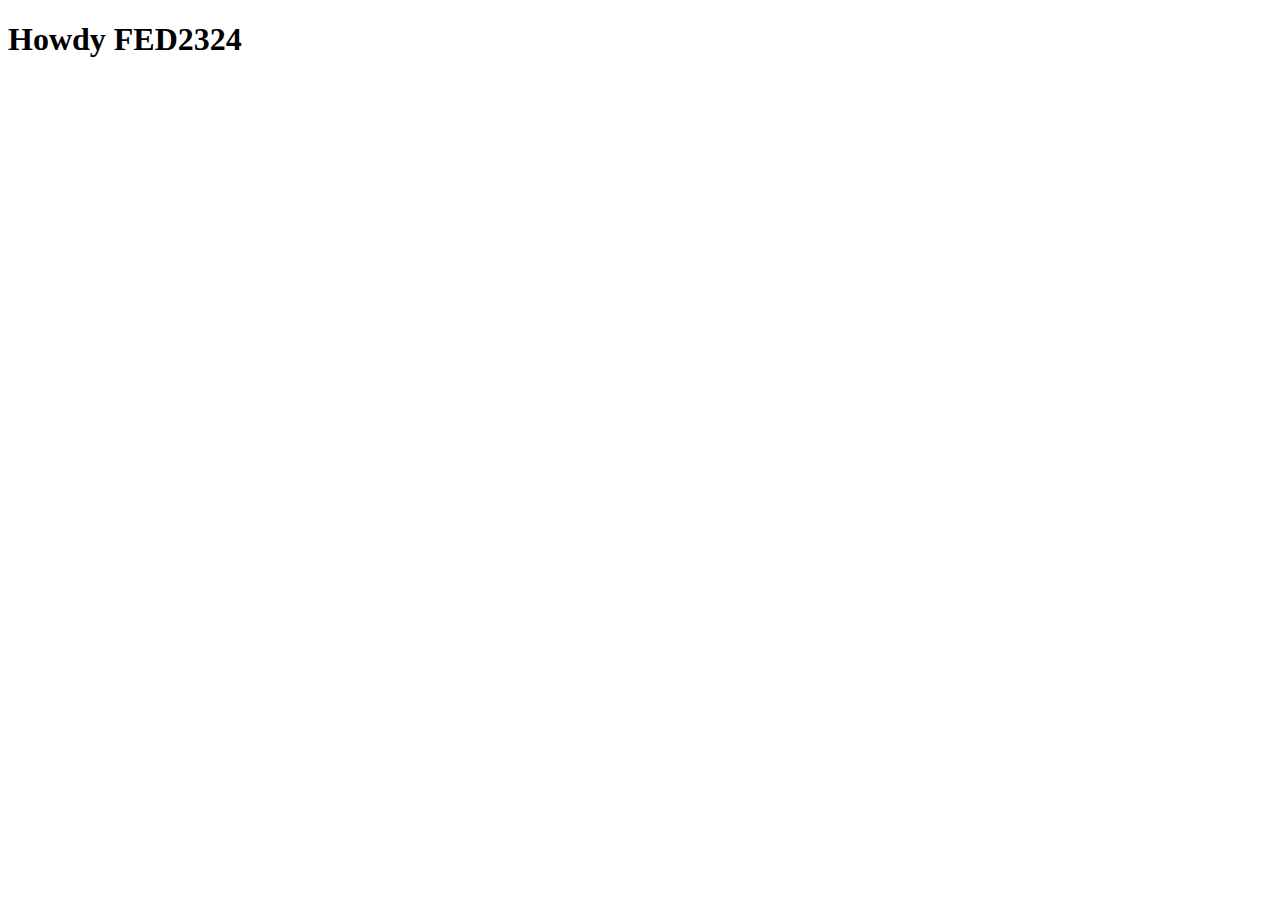
==== index.html @ a2735f23 "Add files via upload" ====
<!doctype html>
<html lang="nl">
	
<head>
	<meta charset="UTF-8">
	<meta name="author" content="jouw naam">
	<meta name="viewport" content="width=device-width, initial-scale=1">
	
	<title>Howdy FED2324</title>
	
	<link href="styles/style.css" rel="stylesheet">
	<link rel="icon" type="image/svg+xml" href="images/favicon.svg">
</head>

<body>
	<h1>Howdy FED2324</h1>

	<script defer src="scripts/script.js"></script>
</body>
	
</html>
---- styles/style.css ----
/**************/
/* CSS REMEDY */
/**************/
*, *::after, *::before {
  box-sizing:border-box;  
}






/*********************/
/* CUSTOM PROPERTIES */
/*********************/
:root {
	/* startje */
	--color-text:#111;
	--color-background:#eee;
}





/****************/
/* JOUW STYLING */
/****************/

/* jouw code */
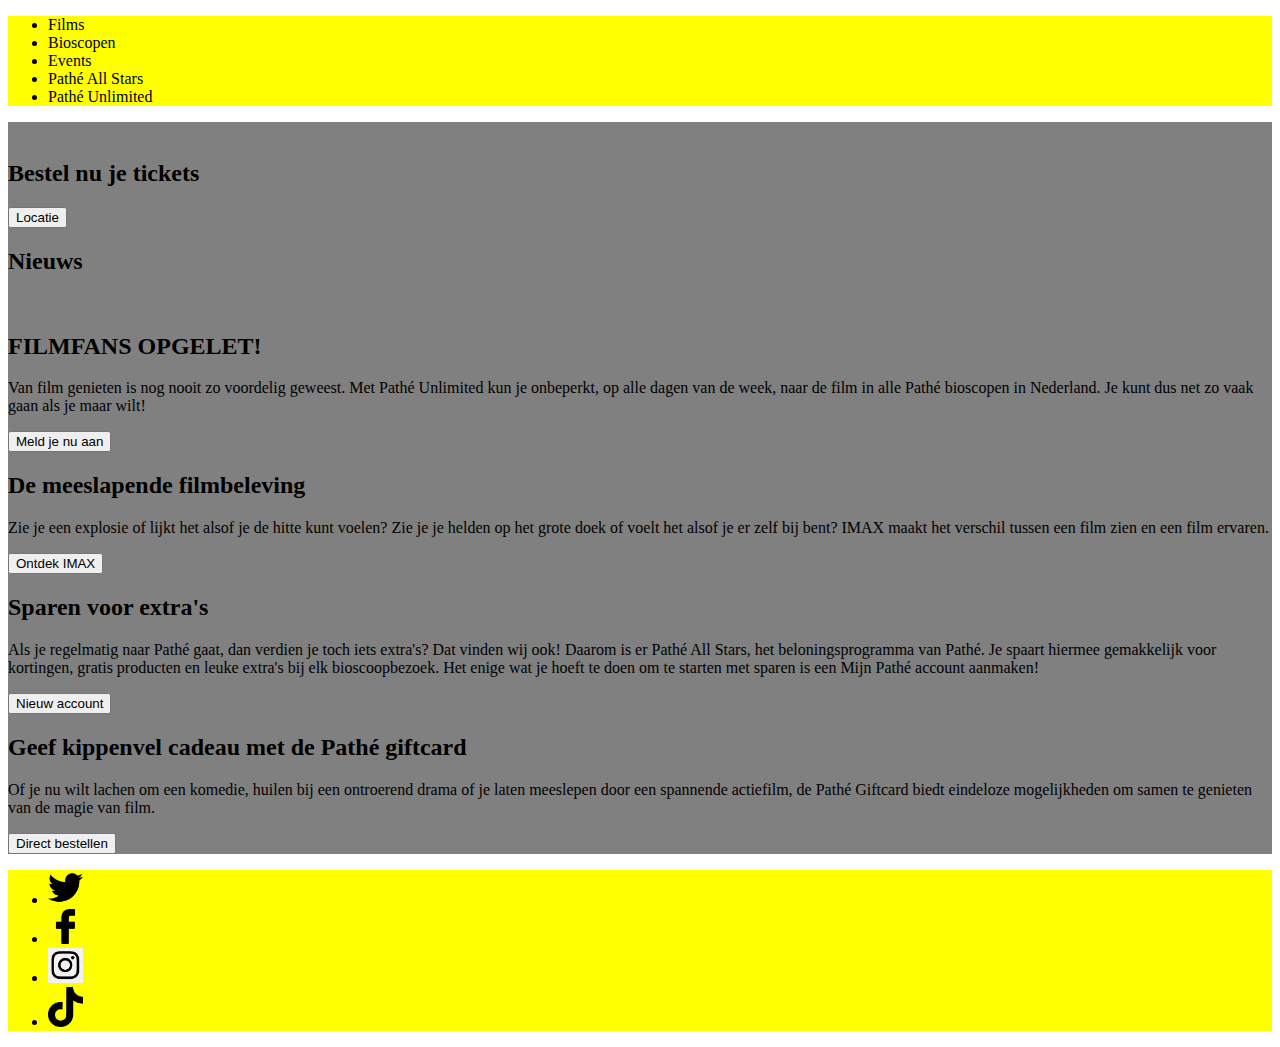
==== commit 97304ad3: "Add files via upload" ====
--- a/index.html
+++ b/index.html
@@ -6,15 +6,87 @@
 	<meta name="author" content="jouw naam">
 	<meta name="viewport" content="width=device-width, initial-scale=1">
 	
-	<title>Howdy FED2324</title>
+	<title>Pathe Home</title>
 	
 	<link href="styles/style.css" rel="stylesheet">
 	<link rel="icon" type="image/svg+xml" href="images/favicon.svg">
 </head>
 
 <body>
-	<h1>Howdy FED2324</h1>
-
+	<header>
+		<nav>
+			<ul>
+				<li>Films</li>
+				<li>Bioscopen</li>
+				<li>Events</li>
+				<li>Pathé All Stars</li>
+				<li>Pathé Unlimited</li>
+			</ul>
+		</nav>
+	</header>
+		<main>
+			<section>
+				<img src="" alt="">
+				<img src="" alt="">
+				<img src="" alt="">
+			</section>
+			<section>
+				<h2>Bestel nu je tickets</h2>
+				<button>Locatie</button>
+			</section>
+			<section>
+				<h2>Nieuws</h2>
+				<img src="" alt="">
+				<img src="" alt="">
+				<img src="" alt="">
+			</section>
+			<section>
+				<h2>FILMFANS OPGELET!</h2>
+				<p>Van film genieten is nog nooit zo voordelig geweest.
+				Met Pathé Unlimited kun je onbeperkt, op alle dagen van de
+				week, naar de film in alle Pathé bioscopen in Nederland. Je 
+				kunt dus net zo vaak gaan als je maar wilt!
+				</p>
+				<button>Meld je nu aan</button>
+			</section>
+			<section>
+				<h2>De meeslapende filmbeleving</h2>
+				<p>Zie je een explosie of lijkt het alsof je de hitte kunt
+				voelen? Zie je je helden op het grote doek of voelt het alsof
+				je er zelf bij bent? IMAX maakt het verschil tussen een film zien en
+				een film ervaren.
+				</p>
+				<button>Ontdek IMAX</button>
+			</section>
+			<section>
+				<h2>Sparen voor extra's</h2>
+				<p>Als je regelmatig naar Pathé gaat, dan verdien je toch iets
+				extra's? Dat vinden wij ook! Daarom is er Pathé All Stars, het
+				beloningsprogramma van Pathé. Je spaart hiermee gemakkelijk voor
+				kortingen, gratis producten en leuke extra's bij elk bioscoopbezoek.
+				Het enige wat je hoeft te doen om te starten met sparen is een Mijn Pathé
+				account aanmaken!
+				</p>
+				<button>Nieuw account</button>
+			</section>
+			<section>
+				<h2>Geef kippenvel cadeau met de Pathé giftcard</h2>
+				<p>Of je nu wilt lachen om een komedie, huilen bij een ontroerend
+				drama of je laten meeslepen door een spannende actiefilm, de Pathé
+				Giftcard biedt eindeloze mogelijkheden om samen te genieten van de 
+				magie van film.
+				</p>
+				<button>Direct bestellen</button>
+			</section>
+		</main>
+		<Footer>
+			<ul>
+				<li><img src="images/twittericon.png" width="35px" alt="twitter"></li>
+				<li><img src="images/facebookicon.png" width="35px" alt="facebook"></li>
+				<li><img src="images/instagramicon.png" width="35px" alt="instagram"></li>
+				<li><img src="images/tiktokicon.png" width="35px" alt="tiktok"></li>
+			</ul>
+		</Footer>
 	<script defer src="scripts/script.js"></script>
 </body>
 	
--- a/styles/style.css
+++ b/styles/style.css
@@ -2,7 +2,7 @@
 /* CSS REMEDY */
 /**************/
 *, *::after, *::before {
-  box-sizing:border-box;  
+	box-sizing:border-box;  
 }
 
 
@@ -20,7 +20,17 @@
 }
 
 
+header {
+	background-color: yellow;
+}
 
+main {
+	background-color: grey;
+}
+
+footer {
+	background-color: yellow;
+}
 
 
 /****************/
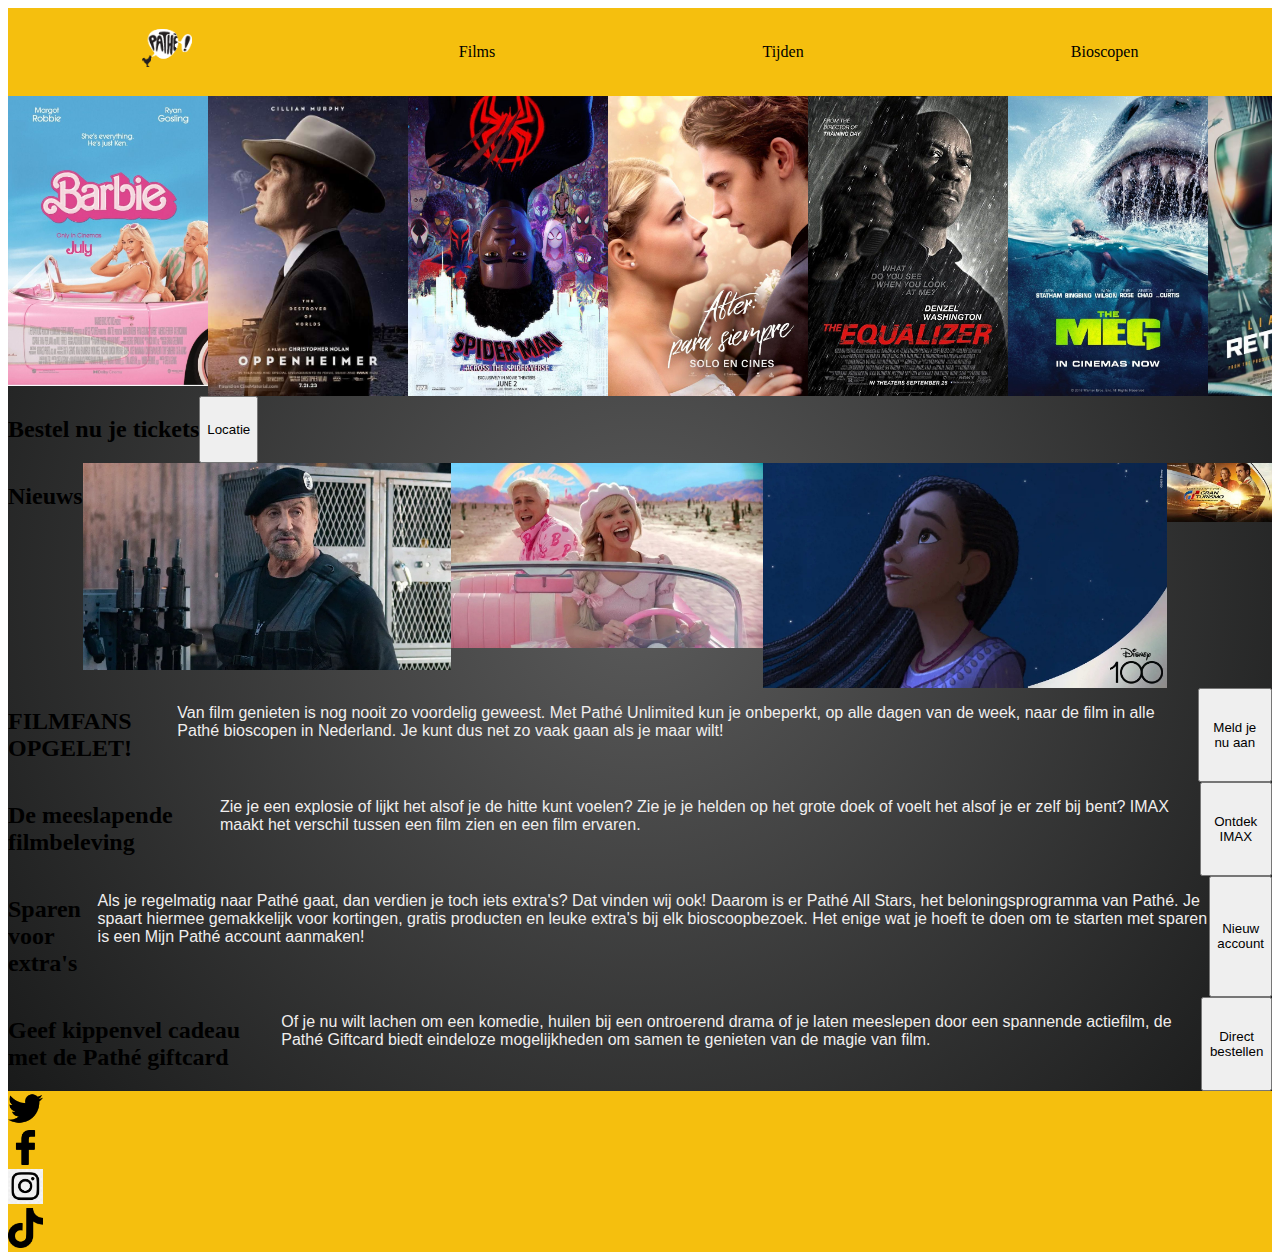
==== commit fd03e25b: "Add files via upload" ====
--- a/index.html
+++ b/index.html
@@ -16,19 +16,24 @@
 	<header>
 		<nav>
 			<ul>
+				<li><h1><img src="images/logo.png" width="50px" alt=""></h1></li>
 				<li>Films</li>
+				<li>Tijden</li>
 				<li>Bioscopen</li>
-				<li>Events</li>
-				<li>Pathé All Stars</li>
-				<li>Pathé Unlimited</li>
 			</ul>
 		</nav>
 	</header>
 		<main>
 			<section>
-				<img src="" alt="">
-				<img src="" alt="">
-				<img src="" alt="">
+				<a href="detail.html"><img src="images/barbiefilm.jpg" width="200px" alt="barbiefilm"> </a>
+				<img src="images/oppenheimer.jpg" width="200px" alt="oppenheimerfilm">
+				<img src="images/spiderman.jpg" width="200px" alt="spiderversefilm">
+				<img src="images/After-Everything.jpg" width="200px" alt="aftereverythingfilm">
+				<img src="images/equalizer.jpg" width="200px" alt="theequalizerfilm">
+				<img src="images/meg.jpg" width="200px" alt="themegfilm">
+				<img src="images/retribution.jpg" width="200px" alt="retributionfilm">
+				<img src="images/nun.jpg" width="200px" alt="thenunfilm">
+				<img src="images/talk-to-me.jpg" width="200px" alt="talktomefilm">
 			</section>
 			<section>
 				<h2>Bestel nu je tickets</h2>
@@ -36,9 +41,18 @@
 			</section>
 			<section>
 				<h2>Nieuws</h2>
-				<img src="" alt="">
-				<img src="" alt="">
-				<img src="" alt="">
+				<article>
+					<img src="images/nieuws.jpg" alt="">
+				</article>
+				<article>
+					<img src="images/nieuws2.jpg" alt="">
+				</article>
+				<article>
+					<img src="images/nieuws1.jpg" alt="">
+				</article>
+				<article>
+					<img src="images/nieuws3.jpg" alt="">
+				</article>
 			</section>
 			<section>
 				<h2>FILMFANS OPGELET!</h2>
--- a/styles/style.css
+++ b/styles/style.css
@@ -17,20 +17,11 @@
 	/* startje */
 	--color-text:#111;
 	--color-background:#eee;
+	--color-headfoot: rgb(245, 191, 14); 
+	--color-background: grey;
+	--color-plattetext: rgb(240, 238, 238); 
 }
 
-
-header {
-	background-color: yellow;
-}
-
-main {
-	background-color: grey;
-}
-
-footer {
-	background-color: yellow;
-}
 
 
 /****************/
@@ -39,3 +30,48 @@
 
 /* jouw code */
 
+p {
+	color: var(--color-plattetext);
+	font-family: Arial, Helvetica, sans-serif;
+}
+
+header {
+	background-color: var(--color-headfoot)
+}
+
+main {
+	background-image: radial-gradient(circle, #5b5b5b 0%, #191a1a 100%);
+	
+}
+
+footer {
+	background-color: var(--color-headfoot)
+}
+
+ul, li {
+	list-style-type: none;
+	padding: 0;
+	margin: 0;
+	/* om de toegevoegde spacering en styling te verwijderen */
+}
+
+nav ul {
+	display: flex;
+
+}
+
+nav li {
+	margin: auto;
+}
+
+section {
+	display: flex;
+	overflow-x: scroll;
+}
+
+article img {
+	width: 100%;
+	height: auto%;
+	display: flex;
+	overflow-x: scroll;
+}
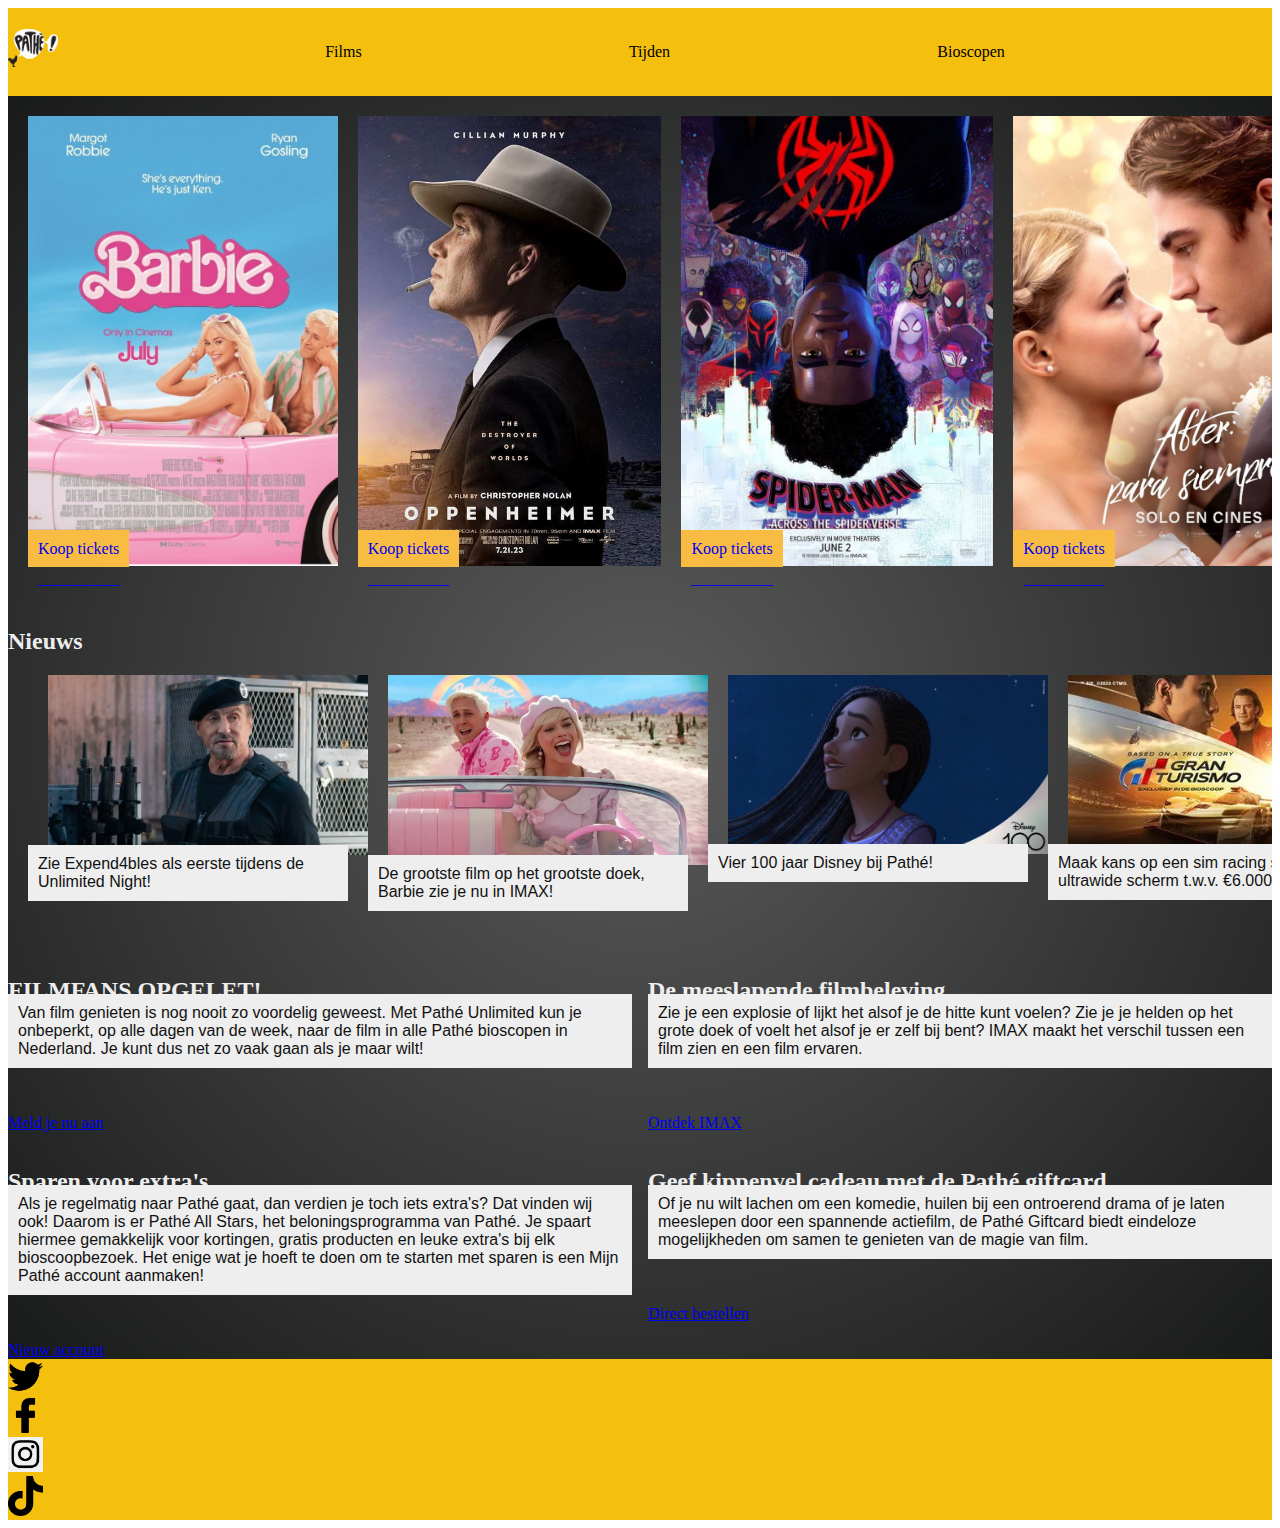
==== commit c1817afa: "Add files via upload" ====
--- a/index.html
+++ b/index.html
@@ -23,74 +23,85 @@
 			</ul>
 		</nav>
 	</header>
+
+
 		<main>
 			<section>
-				<a href="detail.html"><img src="images/barbiefilm.jpg" width="200px" alt="barbiefilm"> </a>
-				<img src="images/oppenheimer.jpg" width="200px" alt="oppenheimerfilm">
-				<img src="images/spiderman.jpg" width="200px" alt="spiderversefilm">
-				<img src="images/After-Everything.jpg" width="200px" alt="aftereverythingfilm">
-				<img src="images/equalizer.jpg" width="200px" alt="theequalizerfilm">
-				<img src="images/meg.jpg" width="200px" alt="themegfilm">
-				<img src="images/retribution.jpg" width="200px" alt="retributionfilm">
-				<img src="images/nun.jpg" width="200px" alt="thenunfilm">
-				<img src="images/talk-to-me.jpg" width="200px" alt="talktomefilm">
+				<a href="detail.html"><img src="images/barbiefilm.jpg" alt="barbiefilm"><span>Koop tickets</span></a>
+				<a href="detail.html"><img src="images/oppenheimer.jpg" alt="oppenheimerfilm"><span>Koop tickets</span></a>
+				<a href="detail.html"><img src="images/spiderman.jpg" alt="spiderversefilm"><span>Koop tickets</span></a>
+				<a href="detail.html"><img src="images/After-Everything.jpg" alt="aftereverythingfilm"><span>Koop tickets</span></a>
+				<a href="detail.html"><img src="images/equalizer.jpg" alt="theequalizerfilm"><span>Koop tickets</span></a>
+				<a href="detail.html"><img src="images/meg.jpg" alt="themegfilm"><span>Koop tickets</span></a>
+				<a href="detail.html"><img src="images/retribution.jpg" alt="retributionfilm"><span>Koop tickets</span></a>
+				<a href="detail.html"><img src="images/nun.jpg" alt="thenunfilm"><span>Koop tickets</span></a>
+				<a href="detail.html"><img src="images/talk-to-me.jpg" alt="talktomefilm"><span>Koop tickets</span></a>
 			</section>
-			<section>
-				<h2>Bestel nu je tickets</h2>
-				<button>Locatie</button>
-			</section>
+
+
+
 			<section>
 				<h2>Nieuws</h2>
+				<div><article>
+					<a href="detail.html"><img src="images/nieuws.jpg" alt=""></a>
+					<p>Zie Expend4bles als eerste tijdens de Unlimited Night!</p>
+				</article>
+
 				<article>
-					<img src="images/nieuws.jpg" alt="">
+					<a href="detail.html"><img src="images/nieuws2.jpg" alt=""></a>
+					<p>De grootste film op het grootste doek, Barbie zie je nu in IMAX!</p>
 				</article>
+
 				<article>
-					<img src="images/nieuws2.jpg" alt="">
+					<a href="detail.html"><img src="images/nieuws1.jpg" alt=""></a>
+					<p>Vier 100 jaar Disney bij Pathé!</p>
 				</article>
+
 				<article>
-					<img src="images/nieuws1.jpg" alt="">
+					<a href="detail.html"><img src="images/nieuws3.jpg" alt=""></a>
+					<p>Maak kans op een sim racing setup met ultrawide scherm t.w.v. €6.000!</p>
+				</article></div>
+			</section>
+
+
+			<section>
+				<article>
+					<h2>FILMFANS OPGELET!</h2>
+						<p>Van film genieten is nog nooit zo voordelig geweest.
+						Met Pathé Unlimited kun je onbeperkt, op alle dagen van de
+						week, naar de film in alle Pathé bioscopen in Nederland. Je 
+						kunt dus net zo vaak gaan als je maar wilt!</p>
+					<a href="detail.html">Meld je nu aan</a>
 				</article>
+
 				<article>
-					<img src="images/nieuws3.jpg" alt="">
+					<h2>De meeslapende filmbeleving</h2>
+						<p>Zie je een explosie of lijkt het alsof je de hitte kunt
+						voelen? Zie je je helden op het grote doek of voelt het alsof
+						je er zelf bij bent? IMAX maakt het verschil tussen een film zien en
+						een film ervaren.</p>
+					<a href="detail.html"> Ontdek IMAX</a>
 				</article>
-			</section>
-			<section>
-				<h2>FILMFANS OPGELET!</h2>
-				<p>Van film genieten is nog nooit zo voordelig geweest.
-				Met Pathé Unlimited kun je onbeperkt, op alle dagen van de
-				week, naar de film in alle Pathé bioscopen in Nederland. Je 
-				kunt dus net zo vaak gaan als je maar wilt!
-				</p>
-				<button>Meld je nu aan</button>
-			</section>
-			<section>
-				<h2>De meeslapende filmbeleving</h2>
-				<p>Zie je een explosie of lijkt het alsof je de hitte kunt
-				voelen? Zie je je helden op het grote doek of voelt het alsof
-				je er zelf bij bent? IMAX maakt het verschil tussen een film zien en
-				een film ervaren.
-				</p>
-				<button>Ontdek IMAX</button>
-			</section>
-			<section>
-				<h2>Sparen voor extra's</h2>
-				<p>Als je regelmatig naar Pathé gaat, dan verdien je toch iets
-				extra's? Dat vinden wij ook! Daarom is er Pathé All Stars, het
-				beloningsprogramma van Pathé. Je spaart hiermee gemakkelijk voor
-				kortingen, gratis producten en leuke extra's bij elk bioscoopbezoek.
-				Het enige wat je hoeft te doen om te starten met sparen is een Mijn Pathé
-				account aanmaken!
-				</p>
-				<button>Nieuw account</button>
-			</section>
-			<section>
-				<h2>Geef kippenvel cadeau met de Pathé giftcard</h2>
-				<p>Of je nu wilt lachen om een komedie, huilen bij een ontroerend
-				drama of je laten meeslepen door een spannende actiefilm, de Pathé
-				Giftcard biedt eindeloze mogelijkheden om samen te genieten van de 
-				magie van film.
-				</p>
-				<button>Direct bestellen</button>
+
+				<article>
+					<h2>Sparen voor extra's</h2>
+						<p>Als je regelmatig naar Pathé gaat, dan verdien je toch iets
+						extra's? Dat vinden wij ook! Daarom is er Pathé All Stars, het
+						beloningsprogramma van Pathé. Je spaart hiermee gemakkelijk voor
+						kortingen, gratis producten en leuke extra's bij elk bioscoopbezoek.
+						Het enige wat je hoeft te doen om te starten met sparen is een Mijn Pathé
+						account aanmaken!</p>
+					<a href="detail.html">Nieuw account</a>
+				</article>
+
+				<article>
+					<h2>Geef kippenvel cadeau met de Pathé giftcard</h2>
+						<p>Of je nu wilt lachen om een komedie, huilen bij een ontroerend
+						drama of je laten meeslepen door een spannende actiefilm, de Pathé
+						Giftcard biedt eindeloze mogelijkheden om samen te genieten van de 
+						magie van film.</p>
+					<a href="detail.html">Direct bestellen</a>
+				</article>
 			</section>
 		</main>
 		<Footer>
--- a/styles/style.css
+++ b/styles/style.css
@@ -16,10 +16,12 @@
 :root {
 	/* startje */
 	--color-text:#111;
-	--color-background:#eee;
+	--color-wit:#eee;
 	--color-headfoot: rgb(245, 191, 14); 
 	--color-background: grey;
 	--color-plattetext: rgb(240, 238, 238); 
+	--color-ticket-film: rgb(249, 188, 67);
+	--color-hover: rgb(245, 112, 11);
 }
 
 
@@ -30,22 +32,26 @@
 
 /* jouw code */
 
-p {
-	color: var(--color-plattetext);
-	font-family: Arial, Helvetica, sans-serif;
+
+
+/* Header */
+header {
+	background-color: var(--color-headfoot);
+	display: flex;
+	flex-wrap: wrap;
 }
 
-header {
-	background-color: var(--color-headfoot)
+header nav {
+	flex-grow: 1;
 }
 
-main {
-	background-image: radial-gradient(circle, #5b5b5b 0%, #191a1a 100%);
-	
+nav ul {
+	display: flex;
 }
 
-footer {
-	background-color: var(--color-headfoot)
+nav li {
+	margin: auto;
+	flex-grow: 1;
 }
 
 ul, li {
@@ -55,23 +61,135 @@
 	/* om de toegevoegde spacering en styling te verwijderen */
 }
 
-nav ul {
-	display: flex;
+
+
+
+
+/* section 1 */
+section:nth-of-type(1) {
+	max-width: 100%;
+	height: auto;
+	padding: 20px;
+	gap: 20px;
+}
+
+span {
+	position: relative;
+	background-color: var(--color-ticket-film);
+	padding: 10px;
+	bottom: 30px;
+}
+
+span:hover {
+	background-color: var(--color-hover);
+}
+
+
+
+
+
+/* section 2 */
+section:nth-of-type(2) {
+	max-width: 100%;
+	height: auto;
+	gap: 20px;
 
 }
 
-nav li {
-	margin: auto;
+section:nth-of-type(2) article img, section:nth-of-type(2) article {
+	margin-left: 20px;
+	width: 20em;
+	height: auto;
 }
 
-section {
+
+
+
+
+
+/* section 3 */
+section:nth-of-type(3) {
+	display: grid;
+	grid-template-columns: 1fr 1fr;
+	gap: 1em;
+}
+
+section :nth-last-of-type(3) article h2 {
+	margin-top: 2em;
+}
+
+
+
+
+
+/* meerdere selecties */
+section:nth-of-type(1), section:nth-of-type(2) div {
 	display: flex;
 	overflow-x: scroll;
+	
 }
 
-article img {
-	width: 100%;
-	height: auto%;
-	display: flex;
-	overflow-x: scroll;
+article a img {
+	width: auto;
+	height: 20vh;
 }
+
+article p {
+	background-color: var(--color-wit);
+	color: var(--color-text);
+	position: relative;
+	bottom: 30px;
+	padding: 10px;
+	max-width: auto;
+}
+
+section a img {
+	width: auto;
+	height: 50vh;
+}
+
+
+
+
+/* body */
+p {
+	color: var(--color-plattetext);
+	font-family: Arial, Helvetica, sans-serif;
+}
+
+main {
+	background-image: radial-gradient(circle, #5b5b5b 0%, #191a1a 100%);
+}
+
+h2 {
+	color: var(--color-wit);
+}
+
+
+
+
+
+/* footer */
+footer {
+	background-color: var(--color-headfoot)
+}
+
+
+
+
+
+
+
+
+
+
+
+
+
+
+
+
+
+
+
+
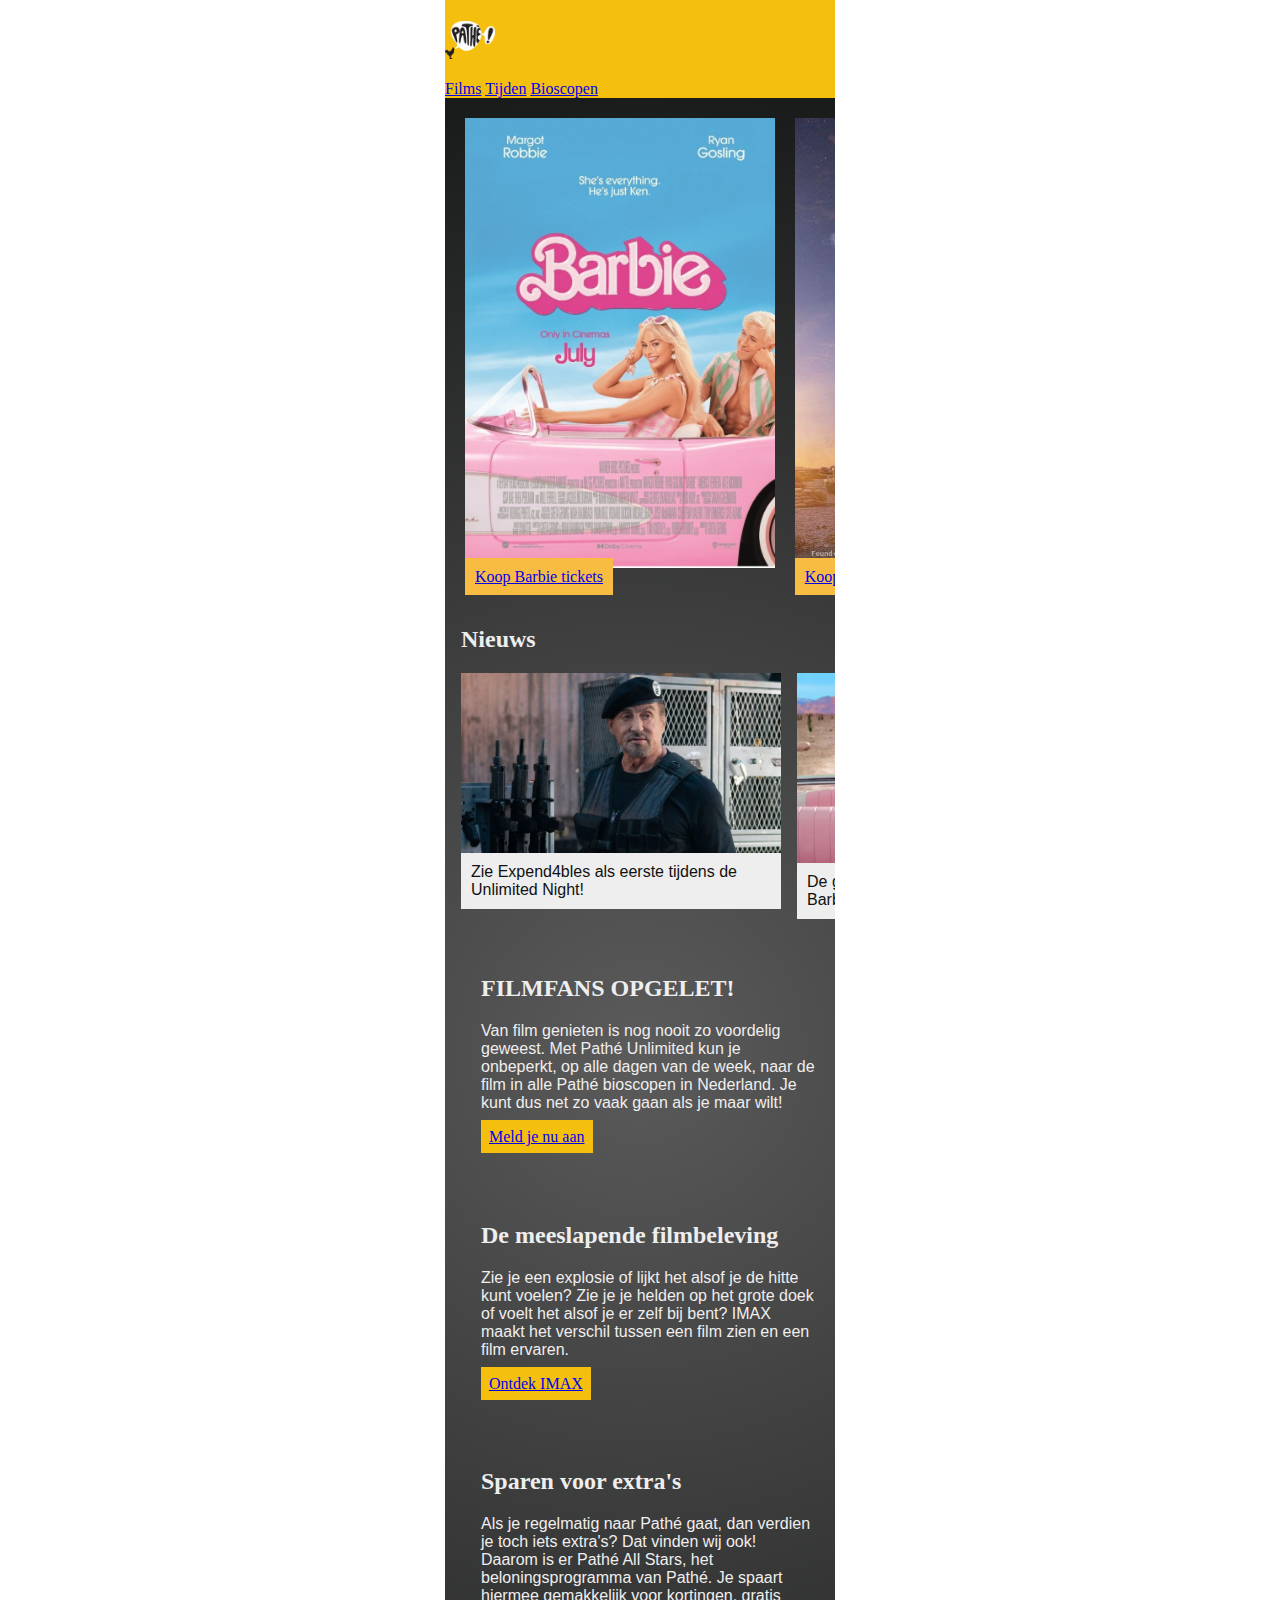
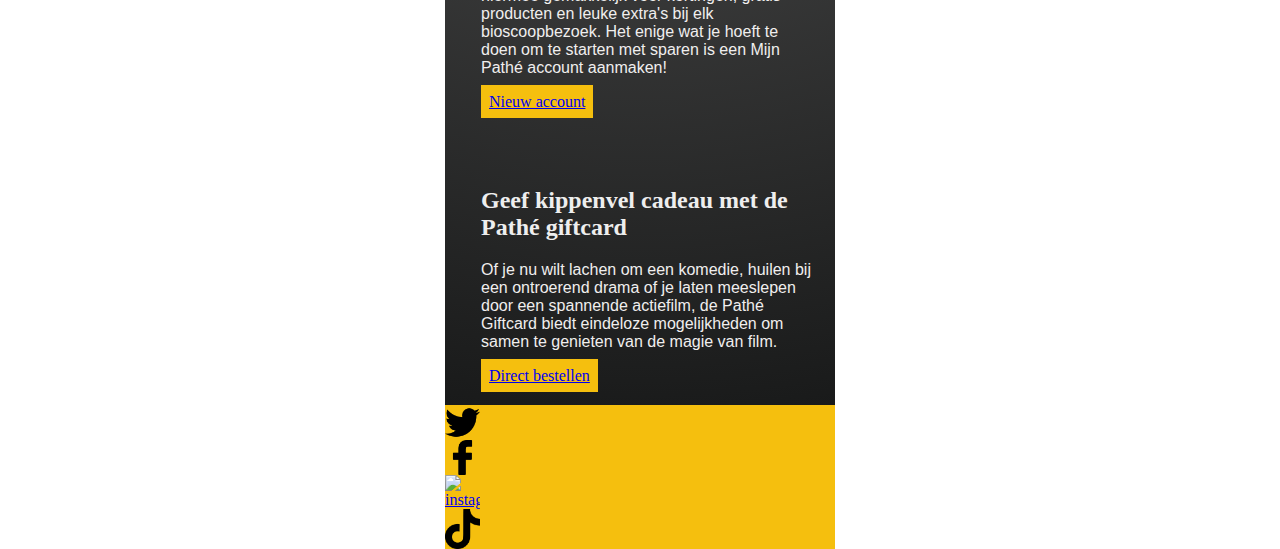
==== commit f0df110a: "Add files via upload" ====
--- a/index.html
+++ b/index.html
@@ -15,27 +15,25 @@
 <body>
 	<header>
 		<nav>
-			<ul>
-				<li><h1><img src="images/logo.png" width="50px" alt=""></h1></li>
-				<li>Films</li>
-				<li>Tijden</li>
-				<li>Bioscopen</li>
-			</ul>
+			<a href="detail.html"><h1><img src="images/logo.png" width="50px" alt=""></h1></a>
+			<a href="detail.html">Films</a>
+			<a href="detail.html">Tijden</a>
+			<a href="detail.html">Bioscopen</a>
 		</nav>
 	</header>
 
 
 		<main>
 			<section>
-				<a href="detail.html"><img src="images/barbiefilm.jpg" alt="barbiefilm"><span>Koop tickets</span></a>
-				<a href="detail.html"><img src="images/oppenheimer.jpg" alt="oppenheimerfilm"><span>Koop tickets</span></a>
-				<a href="detail.html"><img src="images/spiderman.jpg" alt="spiderversefilm"><span>Koop tickets</span></a>
-				<a href="detail.html"><img src="images/After-Everything.jpg" alt="aftereverythingfilm"><span>Koop tickets</span></a>
-				<a href="detail.html"><img src="images/equalizer.jpg" alt="theequalizerfilm"><span>Koop tickets</span></a>
-				<a href="detail.html"><img src="images/meg.jpg" alt="themegfilm"><span>Koop tickets</span></a>
-				<a href="detail.html"><img src="images/retribution.jpg" alt="retributionfilm"><span>Koop tickets</span></a>
-				<a href="detail.html"><img src="images/nun.jpg" alt="thenunfilm"><span>Koop tickets</span></a>
-				<a href="detail.html"><img src="images/talk-to-me.jpg" alt="talktomefilm"><span>Koop tickets</span></a>
+				<a href="detail.html"><img src="images/barbiefilm.jpg" alt="barbiefilm"><span>Koop Barbie tickets</span></a>
+				<a href="detail.html"><img src="images/oppenheimer.jpg" alt="oppenheimerfilm"><span>Koop Oppenheimer tickets</span></a>
+				<a href="detail.html"><img src="images/spiderman.jpg" alt="acrossthespiderversefilm"><span>Koop Spiderverse tickets</span></a>
+				<a href="detail.html"><img src="images/After-Everything.jpg" alt="aftereverythingfilm"><span>Koop After Everything tickets</span></a>
+				<a href="detail.html"><img src="images/equalizer.jpg" alt="theequalizerfilm"><span>Koop The Equalizer tickets</span></a>
+				<a href="detail.html"><img src="images/meg.jpg" alt="themegfilm"><span>Koop The Meg tickets</span></a>
+				<a href="detail.html"><img src="images/retribution.jpg" alt="retributionfilm"><span>Koop Retribution tickets</span></a>
+				<a href="detail.html"><img src="images/nun.jpg" alt="thenunfilm"><span>Koop The Nun tickets</span></a>
+				<a href="detail.html"><img src="images/talk-to-me.jpg" alt="talktomefilm"><span>Koop Talk To Me tickets</span></a>
 			</section>
 
 
@@ -105,12 +103,10 @@
 			</section>
 		</main>
 		<Footer>
-			<ul>
-				<li><img src="images/twittericon.png" width="35px" alt="twitter"></li>
-				<li><img src="images/facebookicon.png" width="35px" alt="facebook"></li>
-				<li><img src="images/instagramicon.png" width="35px" alt="instagram"></li>
-				<li><img src="images/tiktokicon.png" width="35px" alt="tiktok"></li>
-			</ul>
+			<a href="detail.html"><img src="images/twittericon.png" width="35px" alt="twitter"></a>
+			<a href="detail.html"><img src="images/facebookicon.png" width="35px" alt="facebook"></a>
+			<a href="detail.html"><img src="images/newig.png" width="35px" alt="instagram"></a>
+			<a href="detail.html"><img src="images/tiktokicon.png" width="35px" alt="tiktok"></a>
 		</Footer>
 	<script defer src="scripts/script.js"></script>
 </body>
--- a/styles/style.css
+++ b/styles/style.css
@@ -22,9 +22,30 @@
 	--color-plattetext: rgb(240, 238, 238); 
 	--color-ticket-film: rgb(249, 188, 67);
 	--color-hover: rgb(245, 112, 11);
-}
-
-
+	--color-theme: hotpink;
+}
+
+html {
+	max-width: 390px;
+	margin: auto;
+}
+
+/* body */
+body {
+	margin: 0;
+}
+p {
+	color: var(--color-plattetext);
+	font-family: Arial, Helvetica, sans-serif;
+}
+
+main {
+	background-image: radial-gradient(circle, #5b5b5b 0%, #191a1a 100%);
+}
+
+h2 {
+	color: var(--color-wit);
+}
 
 /****************/
 /* JOUW STYLING */
@@ -39,6 +60,7 @@
 	background-color: var(--color-headfoot);
 	display: flex;
 	flex-wrap: wrap;
+	
 }
 
 header nav {
@@ -77,7 +99,6 @@
 	position: relative;
 	background-color: var(--color-ticket-film);
 	padding: 10px;
-	bottom: 30px;
 }
 
 span:hover {
@@ -88,37 +109,48 @@
 
 
 
-/* section 2 */
+/* section 2 - check margin left */ 
 section:nth-of-type(2) {
 	max-width: 100%;
 	height: auto;
 	gap: 20px;
-
+	margin-left: 1em;
 }
 
 section:nth-of-type(2) article img, section:nth-of-type(2) article {
-	margin-left: 20px;
 	width: 20em;
 	height: auto;
 }
 
-
+div {
+	gap: 1em;
+}
 
 
 
 
 /* section 3 */
 section:nth-of-type(3) {
-	display: grid;
-	grid-template-columns: 1fr 1fr;
+	display: flex;
 	gap: 1em;
+	margin-left: 1em;
+	flex-direction: column;
 }
 
 section :nth-last-of-type(3) article h2 {
 	margin-top: 2em;
 }
 
-
+section:nth-of-type(3) article {
+	padding: 20px;
+
+}
+
+section:nth-of-type(3) a {
+	padding: 0.5em;
+
+	background-color: var(--color-headfoot);
+}
 
 
 
@@ -132,13 +164,14 @@
 article a img {
 	width: auto;
 	height: 20vh;
-}
-
-article p {
+	display: block;
+}
+
+section:nth-of-type(1) article p, section:nth-of-type(2) article p {
 	background-color: var(--color-wit);
 	color: var(--color-text);
 	position: relative;
-	bottom: 30px;
+	margin-top: 0;
 	padding: 10px;
 	max-width: auto;
 }
@@ -149,22 +182,9 @@
 }
 
 
-
-
-/* body */
-p {
-	color: var(--color-plattetext);
-	font-family: Arial, Helvetica, sans-serif;
-}
-
-main {
-	background-image: radial-gradient(circle, #5b5b5b 0%, #191a1a 100%);
-}
-
-h2 {
-	color: var(--color-wit);
-}
-
+img {
+	display: block;
+}
 
 
 
@@ -185,11 +205,50 @@
 
 
 
-
-
-
-
-
-
-
-
+/* TWEEDE PAGINA */
+
+
+
+/* body */
+.pagina2 {
+	background-color: rgb(188, 188, 220);
+	all: unset;
+}
+
+
+
+
+/* header */
+
+.pagina2 nav {
+	background-color: rgb(245, 7, 134);
+}
+
+.pagina2 header img {
+	max-width: 100%;
+	height: auto;
+}
+
+
+
+
+/* section 1 */
+
+.pagina2 video {
+	max-width: 100%;
+
+}
+
+.pagina2 p {
+	background-color: transparent;
+}
+
+
+
+
+
+/* section 2 */
+.pagina2 h3 {
+color: var(--color-wit);
+}
+
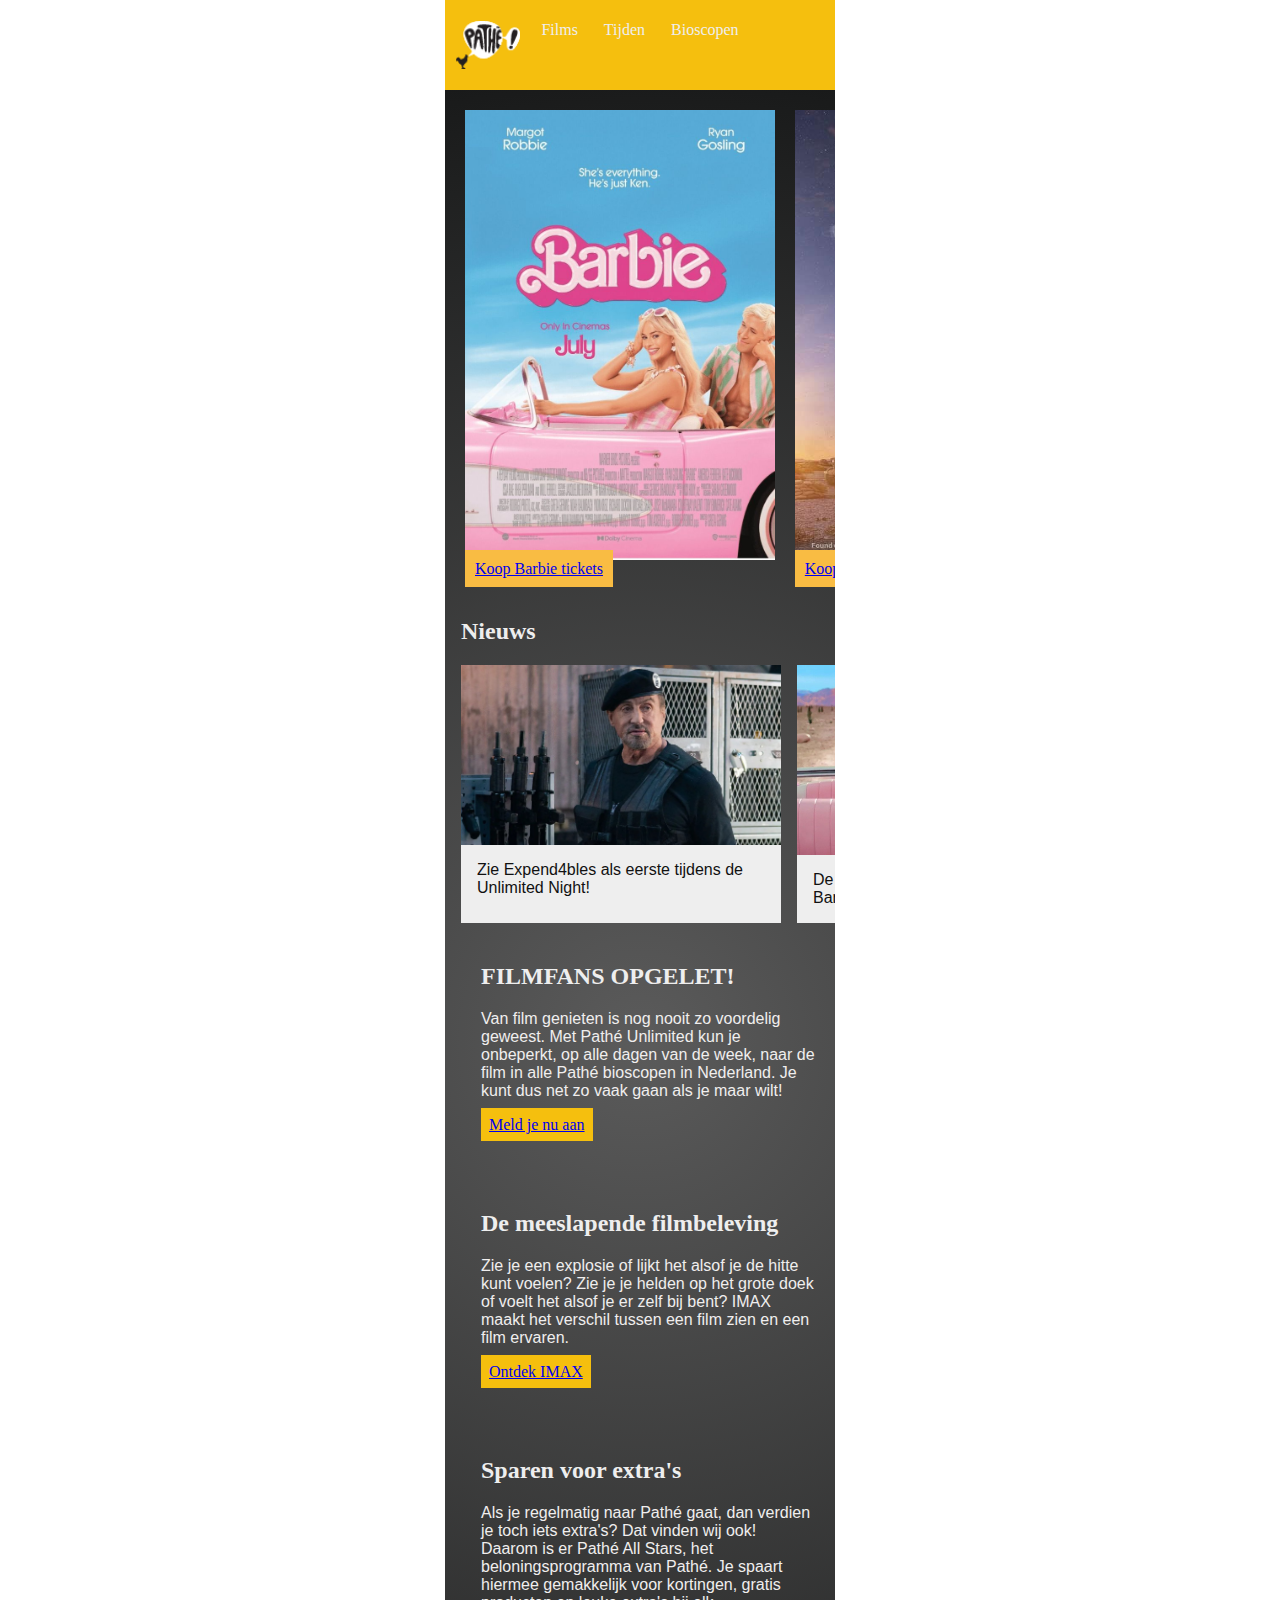
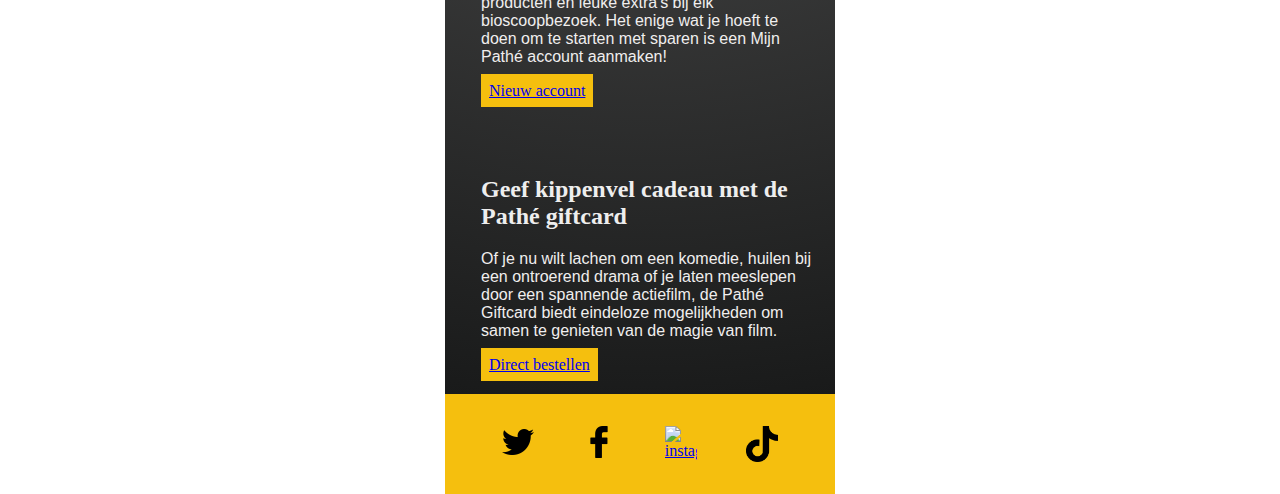
==== commit d82a136e: "Add files via upload" ====
--- a/index.html
+++ b/index.html
@@ -15,12 +15,14 @@
 <body>
 	<header>
 		<nav>
-			<a href="detail.html"><h1><img src="images/logo.png" width="50px" alt=""></h1></a>
+			<a href="detail.html"><h1><img src="images/logo.png"  alt=""></h1></a>
 			<a href="detail.html">Films</a>
 			<a href="detail.html">Tijden</a>
 			<a href="detail.html">Bioscopen</a>
+			<a href="detail.html"> <img src="images/menuicon.png" alt=""></a>
 		</nav>
-	</header>
+
+
 
 
 		<main>
@@ -103,10 +105,10 @@
 			</section>
 		</main>
 		<Footer>
-			<a href="detail.html"><img src="images/twittericon.png" width="35px" alt="twitter"></a>
-			<a href="detail.html"><img src="images/facebookicon.png" width="35px" alt="facebook"></a>
-			<a href="detail.html"><img src="images/newig.png" width="35px" alt="instagram"></a>
-			<a href="detail.html"><img src="images/tiktokicon.png" width="35px" alt="tiktok"></a>
+			<a href="detail.html"><img src="images/twittericon.png"  alt="twitter"></a>
+			<a href="detail.html"><img src="images/facebookicon.png"  alt="facebook"></a>
+			<a href="detail.html"><img src="images/newig.png"  alt="instagram"></a>
+			<a href="detail.html"><img src="images/tiktokicon.png"  alt="tiktok"></a>
 		</Footer>
 	<script defer src="scripts/script.js"></script>
 </body>
--- a/styles/style.css
+++ b/styles/style.css
@@ -23,7 +23,36 @@
 	--color-ticket-film: rgb(249, 188, 67);
 	--color-hover: rgb(245, 112, 11);
 	--color-theme: hotpink;
-}
+	--gradient-theme: radial-gradient(circle, #f81272 0%, #ff75b3 100%);
+	--gradient-home: radial-gradient(circle, #5b5b5b 0%, #191a1a 100%);
+	--color-hover: orange;
+	--button-anders: green; 
+	--color-topfoot: rgb(245, 7, 134);
+	--color-hovertheme: rgb(169, 14, 84);
+}
+
+@media (prefers-color-scheme: dark) {
+    :root {
+		--color-text:#ffffff;
+		--color-wit:#000000;
+		--color-headfoot: rgb(245, 191, 14); 
+		--color-background: grey;
+		--color-plattetext: rgb(240, 238, 238); 
+		--color-ticket-film: rgb(249, 188, 67);
+		--color-hover: rgb(245, 112, 11);
+		--color-theme: rgb(255, 134, 70);
+		--gradient-theme: radial-gradient(circle, #f86605 0%, #fcbc8b 100%);
+		--gradient-home: radial-gradient(circle, #a07d7d 0%, #a3a4a4 100%);
+		--color-hover: orange;
+		--button-anders: rgb(102, 22, 114); 
+		--color-topfoot: rgb(219, 122, 42);
+		--color-hovertheme: rgb(195, 72, 32);
+	
+    }
+}
+
+
+
 
 html {
 	max-width: 390px;
@@ -36,11 +65,11 @@
 }
 p {
 	color: var(--color-plattetext);
-	font-family: Arial, Helvetica, sans-serif;
+	font-family: Arial, Helvetica, sans-serif;	
 }
 
 main {
-	background-image: radial-gradient(circle, #5b5b5b 0%, #191a1a 100%);
+	background-image: var(--gradient-home)
 }
 
 h2 {
@@ -58,31 +87,41 @@
 /* Header */
 header {
 	background-color: var(--color-headfoot);
-	display: flex;
-	flex-wrap: wrap;
-	
-}
-
-header nav {
-	flex-grow: 1;
-}
-
-nav ul {
-	display: flex;
-}
-
-nav li {
-	margin: auto;
-	flex-grow: 1;
-}
-
-ul, li {
-	list-style-type: none;
-	padding: 0;
-	margin: 0;
-	/* om de toegevoegde spacering en styling te verwijderen */
-}
-
+}
+
+header img {
+	width: 2em;
+}
+
+nav {
+	display: flex;
+	justify-content: center;
+	gap: 1em;
+}
+
+nav a {
+	text-decoration: none;
+	color: var(--color-wit);
+}
+
+nav a:nth-of-type(2), nav a:nth-of-type(3), nav a:nth-of-type(4) {
+	padding: 5px;
+	position: relative;
+	top: 1em;
+	width: auto;
+	height: 2em;
+}
+
+nav a:nth-of-type(5) {
+	position: relative;
+	top: 1em;
+	width: 4em;
+	height: auto;
+}
+
+nav a:hover {
+	background-color: var(--color-hover);
+}
 
 
 
@@ -126,6 +165,18 @@
 	gap: 1em;
 }
 
+section:nth-of-type(2) article {
+	background-color: var(--color-wit);
+	position: relative;
+	margin-top: 0;
+	max-width: auto;
+}
+
+section:nth-of-type(2) article p {
+	color: var(--color-text);
+	padding: 0 1em ;
+}
+
 
 
 
@@ -135,11 +186,30 @@
 	gap: 1em;
 	margin-left: 1em;
 	flex-direction: column;
-}
+	animation-duration: 8s;
+	animation-name: slidein;   
+	animation-direction: alternate;
+}
+
+@keyframes slidein {
+    from {
+        margin-left: 100%;
+        width: 300%;
+    }
+    to {
+        margin-left: 0%;
+        width: 100%;
+    }
+}
+
+/* https://developer.mozilla.org/en-US/docs/Web/CSS/CSS_Animations/Using_CSS_animations */
+
+
 
 section :nth-last-of-type(3) article h2 {
 	margin-top: 2em;
 }
+
 
 section:nth-of-type(3) article {
 	padding: 20px;
@@ -167,37 +237,24 @@
 	display: block;
 }
 
-section:nth-of-type(1) article p, section:nth-of-type(2) article p {
-	background-color: var(--color-wit);
-	color: var(--color-text);
-	position: relative;
-	margin-top: 0;
-	padding: 10px;
-	max-width: auto;
-}
-
 section a img {
 	width: auto;
 	height: 50vh;
 }
 
-
 img {
 	display: block;
 }
 
 
 
-
 /* footer */
 footer {
-	background-color: var(--color-headfoot)
-}
-
-
-
-
-
+	background-color: var(--color-headfoot);
+	display: flex;
+	justify-content: space-around;
+	padding: 2em;
+}
 
 
 
@@ -209,46 +266,145 @@
 
 
 
-/* body */
-.pagina2 {
-	background-color: rgb(188, 188, 220);
-	all: unset;
-}
-
-
+.pagina2 main {
+background-image: var(--gradient-theme); 
+}
 
 
 /* header */
-
 .pagina2 nav {
-	background-color: rgb(245, 7, 134);
-}
-
-.pagina2 header img {
-	max-width: 100%;
-	height: auto;
+	background-color: var(--color-topfoot);
+}
+
+.pagina2 img {
+	width: 50%;
+	height: auto;
+}
+
+.pagina2 header {
+	background-color: var(--color-theme);
+}
+
+.pagina2 h2 {
+	margin: 0;
 }
 
 
 
 
 /* section 1 */
-
 .pagina2 video {
 	max-width: 100%;
-
-}
-
-.pagina2 p {
-	background-color: transparent;
-}
-
-
-
-
+	height: auto;
+
+}
+
+
+
+
+.pagina2 section:nth-of-type(2) article  {
+	background: none;
+
+}
 
 /* section 2 */
 .pagina2 h3 {
 color: var(--color-wit);
 }
 
+
+
+
+
+
+.pagina2 section:nth-of-type(1) {
+	display: flex;
+	flex-wrap: wrap;
+	
+}
+
+.pagina2 section:nth-of-type(1) article {
+	width: calc(50% - 20px);
+	/* Hiermee calculeert ie met de width van mijn foto en de padding. Zo kunnen mijn andere content naast de foto komen te staan.  */
+}
+
+.pagina2 section article img:nth-of-type(3), section article img:nth-of-type(4), section article img:nth-of-type(2) {
+	width: 2em;
+	display: inline;
+}
+
+.pagina2 section:nth-of-type(1) h2 {
+	flex-basis: 100%;
+}
+
+.pagina2 section article img:nth-of-type(1) {
+	width: 100%;
+
+}
+
+
+.pagina2 section:nth-of-type(2) article p  {
+	color: var(--color-wit);
+}
+
+.pagina2 section:nth-of-type(3) input {
+	width: 50%;	
+	padding: 1em;
+}
+
+.pagina2 section:nth-of-type(3) select {
+	width: 50%;
+	padding: 1em;	
+}
+
+.pagina2 section:nth-of-type(3) label {
+	color: var(--color-wit);
+}
+
+
+
+
+.pagina2 nav a:nth-of-type(5) {
+	position: relative;
+	top: 1em;
+	width: 4em;
+	height: auto;
+}
+
+.pagina2 nav {
+	display: flex;
+	justify-content: center;
+	gap: 1em
+}
+
+.pagina2 nav a:hover {
+	background-color: var(--color-hovertheme);
+}
+
+
+
+.pagina2 footer {
+	background-color: var(--color-topfoot);
+	display: flex;
+	justify-content: space-around;
+}
+
+.pagina2 footer a {
+width: 4em;	
+}
+
+
+
+.pagina2 section:nth-of-type(2) button {
+	padding: 1em;
+
+}
+
+.pagina2 section:nth-of-type(3) button {
+	width: 50%;
+	padding: 1em;
+}
+
+.pagina2 section:nth-of-type(3) button.anders {
+	background-color: var(--button-anders);
+}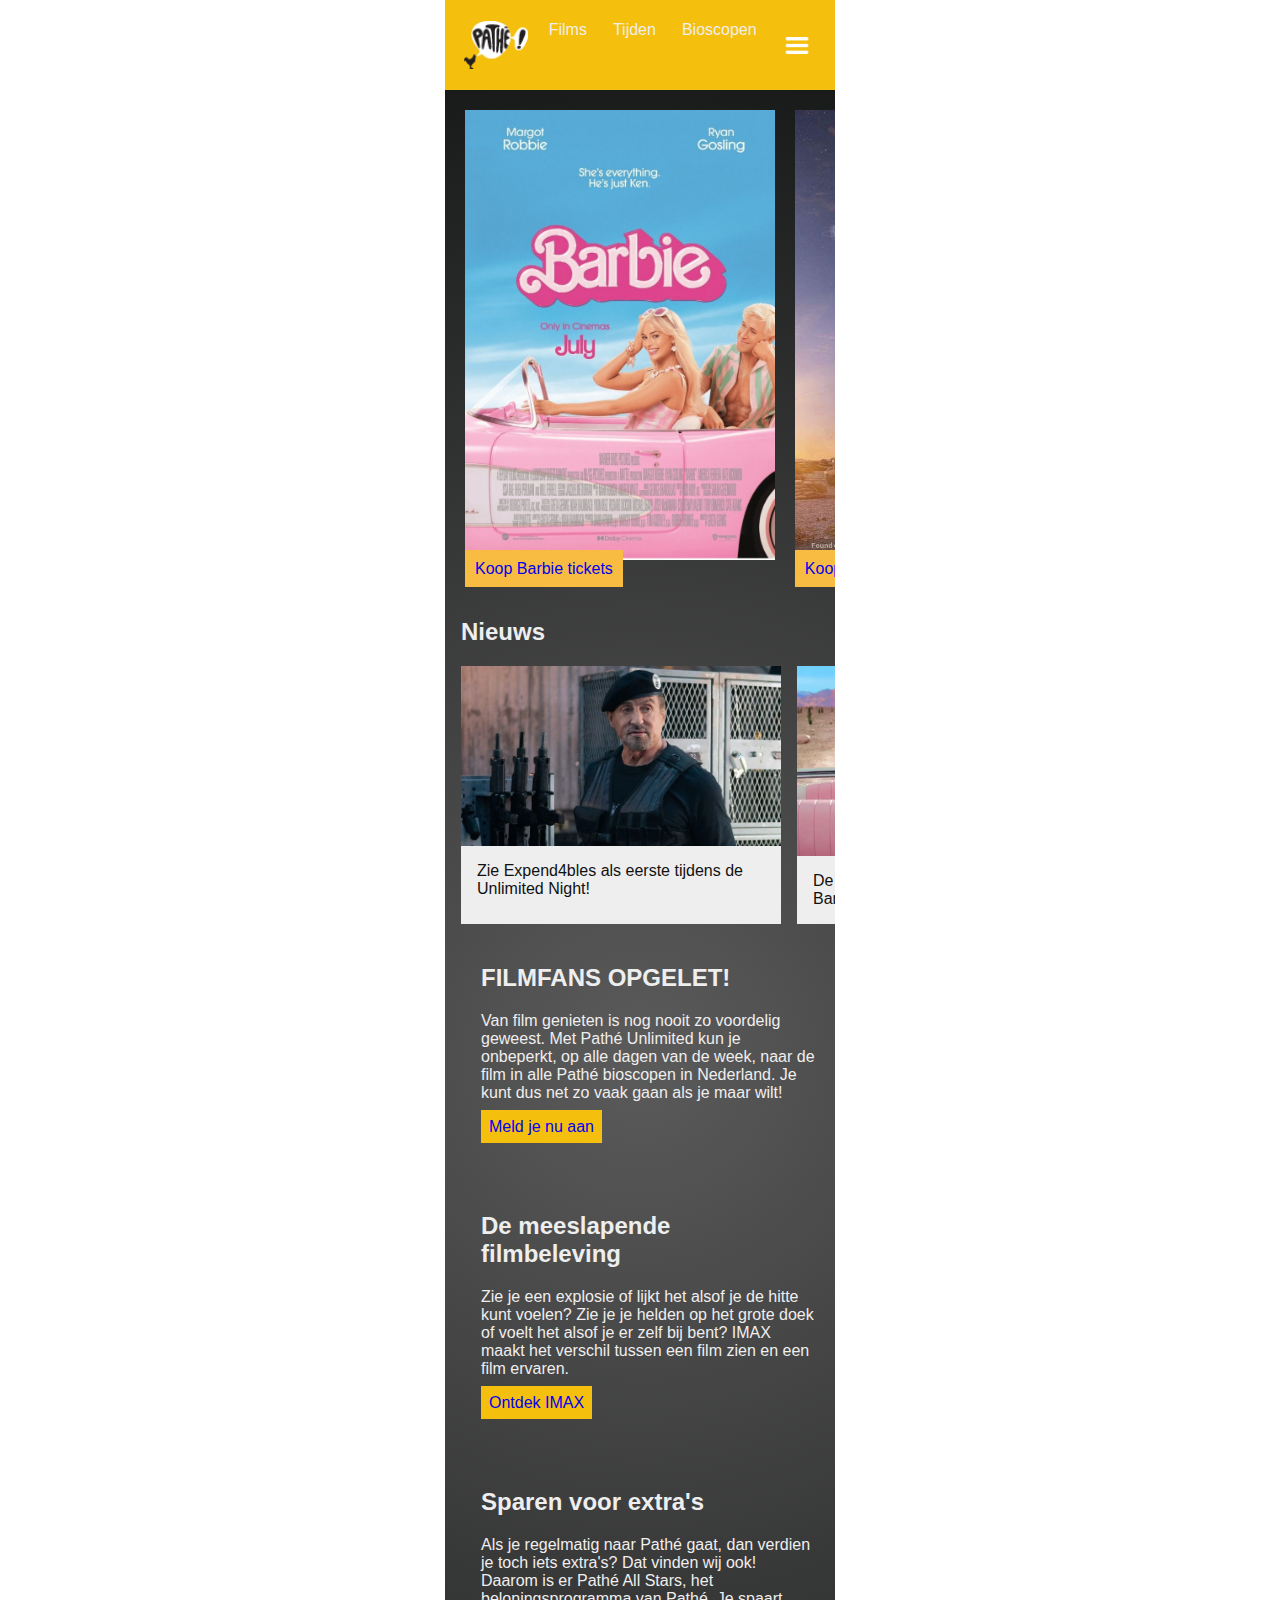
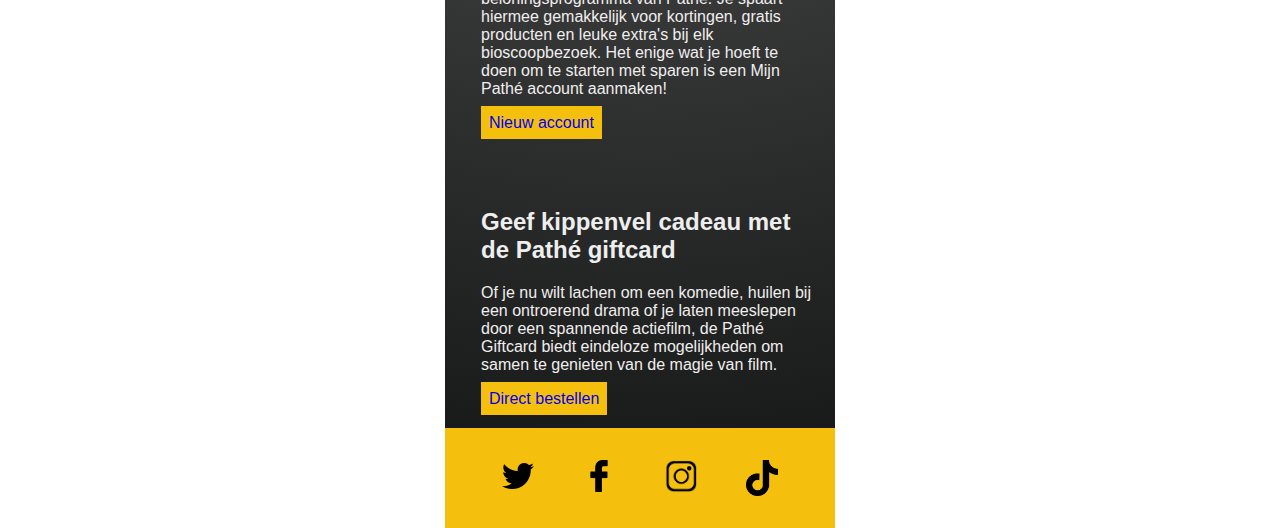
==== commit ee971e36: "Add files via upload" ====
--- a/index.html
+++ b/index.html
@@ -15,14 +15,22 @@
 <body>
 	<header>
 		<nav>
-			<a href="detail.html"><h1><img src="images/logo.png"  alt=""></h1></a>
+			<a href="detail.html"><h1><img src="images/logo.png"  ></h1></a>
 			<a href="detail.html">Films</a>
 			<a href="detail.html">Tijden</a>
 			<a href="detail.html">Bioscopen</a>
-			<a href="detail.html"> <img src="images/menuicon.png" alt=""></a>
+			<button class="menu"><img src="images/menuicon.png" alt="ButtonMenu"></button>
 		</nav>
 
 
+		<nav class="hamburgermenu"> 
+			<p>Club Pathé</p>
+			<p>IMAX</p>
+			<p>4DX</p>
+			<a href="detail.html">Dolby Cinema</a>
+		</nav>
+<!-- hamburgermenu position fixed
+display none -->
 
 
 		<main>
@@ -43,22 +51,22 @@
 			<section>
 				<h2>Nieuws</h2>
 				<div><article>
-					<a href="detail.html"><img src="images/nieuws.jpg" alt=""></a>
+					<a href="detail.html"><img src="images/nieuws.jpg" alt="Nieuwsbanner"></a>
 					<p>Zie Expend4bles als eerste tijdens de Unlimited Night!</p>
 				</article>
 
 				<article>
-					<a href="detail.html"><img src="images/nieuws2.jpg" alt=""></a>
+					<a href="detail.html"><img src="images/nieuws2.jpg" alt="Nieuwsbanner"></a>
 					<p>De grootste film op het grootste doek, Barbie zie je nu in IMAX!</p>
 				</article>
 
 				<article>
-					<a href="detail.html"><img src="images/nieuws1.jpg" alt=""></a>
+					<a href="detail.html"><img src="images/nieuws1.jpg" alt="Nieuwsbanner"></a>
 					<p>Vier 100 jaar Disney bij Pathé!</p>
 				</article>
 
 				<article>
-					<a href="detail.html"><img src="images/nieuws3.jpg" alt=""></a>
+					<a href="detail.html"><img src="images/nieuws3.jpg" alt="Nieuwsbanner"></a>
 					<p>Maak kans op een sim racing setup met ultrawide scherm t.w.v. €6.000!</p>
 				</article></div>
 			</section>
--- a/styles/style.css
+++ b/styles/style.css
@@ -62,10 +62,13 @@
 /* body */
 body {
 	margin: 0;
-}
-p {
 	color: var(--color-plattetext);
 	font-family: Arial, Helvetica, sans-serif;	
+}
+
+
+a {
+	text-decoration: none;
 }
 
 main {
@@ -112,16 +115,64 @@
 	height: 2em;
 }
 
-nav a:nth-of-type(5) {
-	position: relative;
-	top: 1em;
-	width: 4em;
-	height: auto;
-}
+
 
 nav a:hover {
 	background-color: var(--color-hover);
 }
+
+
+.menu {
+	background: none;
+	border: none;
+	display: block;
+}
+
+
+
+
+.hamburgermenu {
+	display: none;
+    background-color: var(--color-wit);
+    max-width: 24.4em;
+    position: absolute;
+    z-index: 2;
+    width: 100%;
+    top: 10;
+    left: 50%;
+    transform: translateX(-50%);
+    padding: 10px 0;
+}
+
+
+.hamburgermenu p:nth-of-type(n) {
+color: var(--color-text);
+text-align: center;
+font-size: 25px;
+}
+
+.hamburgermenu p:nth-of-type(n):hover {
+	color: var(--color-wit);
+	background-color: var(--color-hover);
+	padding: 4px;
+
+}
+
+.hamburgermenu a:nth-of-type(1) {
+	color: var(--color-text);
+	background: none;
+	display: flex;
+	justify-content: center;
+	font-size: 25px;
+}
+
+.hamburgermenu a:nth-of-type(1):hover {
+	color: var(--color-wit);
+	background-color: var(--color-hover);
+	padding: 2px;
+
+}
+
 
 
 
@@ -276,10 +327,7 @@
 	background-color: var(--color-topfoot);
 }
 
-.pagina2 img {
-	width: 50%;
-	height: auto;
-}
+
 
 .pagina2 header {
 	background-color: var(--color-theme);
@@ -287,6 +335,56 @@
 
 .pagina2 h2 {
 	margin: 0;
+}
+
+
+.pagina2 .menu {
+	background: none;
+	border: none;
+	display: block;
+	height: auto;
+}
+
+.pagina2 .hamburgermenu {
+	display: none;
+    background-color: var(--color-wit);
+    max-width: 24.4em;
+    position: absolute;
+    z-index: 2;
+    width: 100%;
+    top: 10;
+    left: 50%;
+    transform: translateX(-50%);
+    padding: 10px 0;
+}
+
+
+.pagina2 .hamburgermenu p:nth-of-type(n) {
+color: var(--color-text);
+text-align: center;
+font-size: 25px;
+}
+
+.pagina2 .hamburgermenu p:nth-of-type(n):hover {
+	color: var(--color-wit);
+	background-color: var(--color-hovertheme);
+	padding: 4px;
+
+}
+
+.pagina2 .hamburgermenu a:nth-of-type(1) {
+	color: var(--color-text);
+	background: none;
+	display: flex;
+	justify-content: center;
+	font-size: 25px;
+}
+
+.pagina2 .hamburgermenu a:nth-of-type(1):hover {
+	color: var(--color-wit);
+	background-color: var(--color-hovertheme);
+	padding: 2px;
+
 }
 
 
@@ -321,6 +419,14 @@
 	display: flex;
 	flex-wrap: wrap;
 	
+}
+
+
+
+.pagina2 section > img:nth-of-type(1){
+	height: 14em;
+	
+
 }
 
 .pagina2 section:nth-of-type(1) article {
@@ -389,10 +495,11 @@
 	justify-content: space-around;
 }
 
-.pagina2 footer a {
-width: 4em;	
-}
-
+
+
+.pagina2 footer img {
+	width: 2em;
+}
 
 
 .pagina2 section:nth-of-type(2) button {
@@ -403,8 +510,19 @@
 .pagina2 section:nth-of-type(3) button {
 	width: 50%;
 	padding: 1em;
+	margin-bottom: 2em;
 }
 
 .pagina2 section:nth-of-type(3) button.anders {
 	background-color: var(--button-anders);
+}
+
+.pagina2 button {
+	border: none;
+	transition-duration: 0.4s;
+}
+
+.pagina2 button:hover {
+	background-color: var(--color-hovertheme); 
+	color: var(--color-wit);
 }